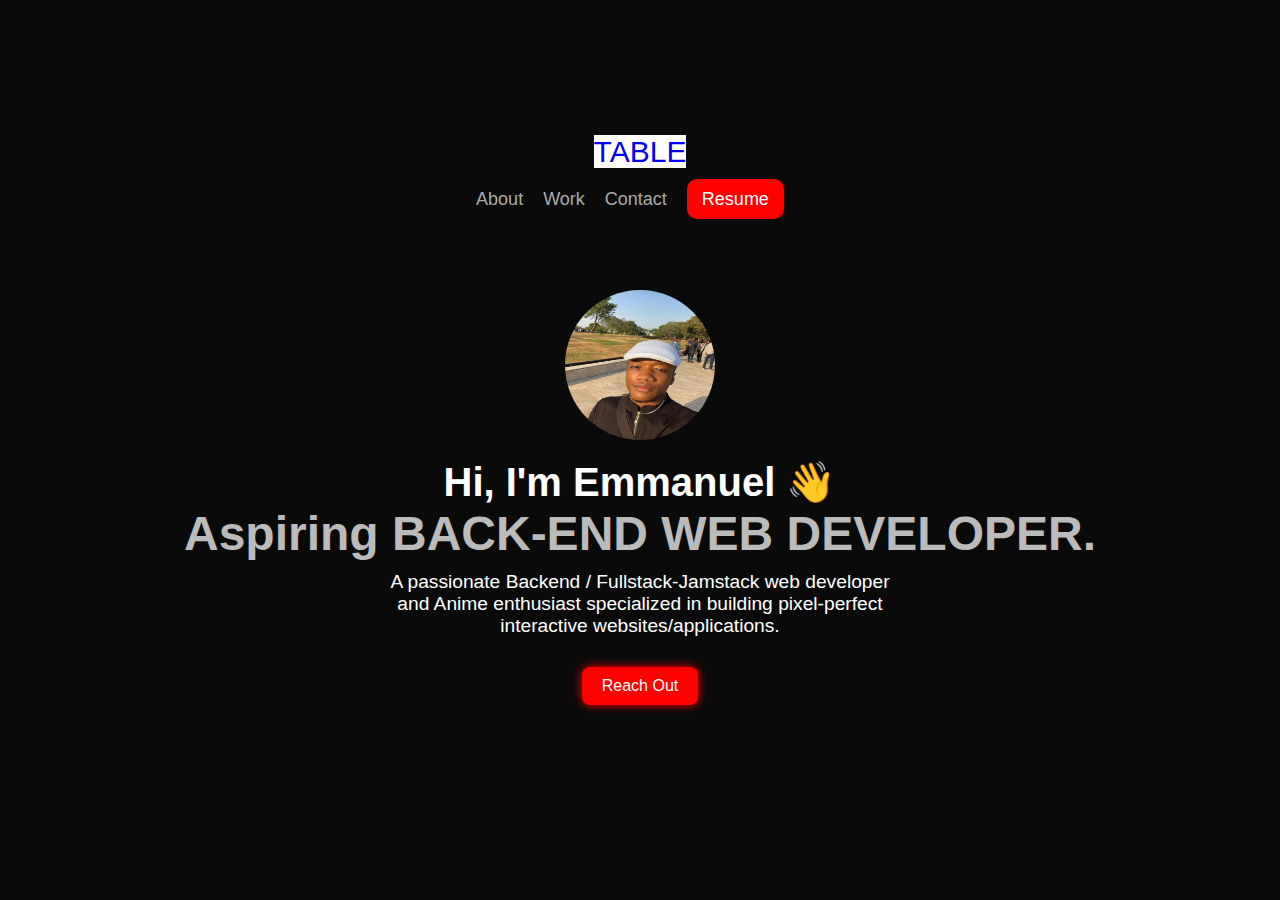
==== media.html @ 8ef04cd6 "HTML ASSIGNMENT 2" ====
<!DOCTYPE html>
<html lang="en">
<head>
    <meta charset="UTF-8">
    <meta name="viewport" content="width=device-width, initial-scale=1.0">
    <title>Back-End Web Developer</title>
    <style>
        * {
            margin: 0;
            padding: 0;
            box-sizing: border-box;
            font-family: 'Arial', sans-serif;
        }
        body {
            background-color: #0a0a0a;
            color: #fff;
            text-align: center;
            display: flex;
            flex-direction: column;
            align-items: center;
            justify-content: center;
            height: 100vh;
        }
        nav ul {
            display: flex;
            justify-content: flex-end;
            padding: 20px;
            list-style: none;
        }
        nav ul li {
            margin-right: 20px;
        }
        nav ul li a {
            text-decoration: none;
            color: #aaa;
            font-size: 18px;
        }
        .resume-btn {
            background: red;
            padding: 10px 15px;
            border-radius: 10px;
            color: #fff;
        }
        .hero {
            display: flex;
            flex-direction: column;
            align-items: center;
            justify-content: center;
            padding: 60px 20px;
        }
        .hero picture img {
            width: 150px;
            height: 150px;
            border-radius: 50%;
            margin-bottom: 15px;
        }
        .hero h1 {
            font-size: 2.5rem;
        }
        .hero h2 {
            font-size: 3rem;
            color: #bbb;
            margin-bottom: 10px;
        }
        .hero p {
            font-size: 1.2rem;
            max-width: 500px;
            margin-bottom: 15px;
        }
        .cta {
            display: inline-block;
            margin-top: 15px;
            padding: 10px 20px;
            background: red;
            border-radius: 8px;
            text-decoration: none;
            color: #fff;
            box-shadow: 0px 0px 10px red;
        }
        header #index{
    font-size: 30px;
    text-decoration: none;
    background-color: white;
justify-self: flex-start;  }

    </style>
</head>
<body>
    <header>
        <a href="./index.html" id="index">TABLE</a>
        <nav>
            <ul>
                <li><a href="#">About</a></li>
                <li><a href="#">Work</a></li>
                <li><a href="#">Contact</a></li>
                <li><a href="#" class="resume-btn">Resume</a></li>
            </ul>
        </nav>
    </header>

    <section class="hero">
        <picture>
            <source srcset="./WhatsApp Image 2024-12-14 at 19.47.57_39547ea9.jpg" media="(min-width: 1024px)">
            <source srcset="./WhatsApp Image 2024-12-14 at 19.47.57_39547ea9.jpg" media="(min-width: 768px)">
            <img src="./WhatsApp Image 2024-12-14 at 19.47.57_39547ea9.jpg" alt="Profile Picture">
        </picture>
        <h1>Hi, I'm Emmanuel 👋</h1>
        <h2>Aspiring BACK-END WEB DEVELOPER.</h2>
        <p>A passionate <span class="highlight">Backend / Fullstack-Jamstack</span> web developer and <span class="highlight">Anime</span> enthusiast specialized in building pixel-perfect interactive websites/applications.</p>
        <a href="#" class="cta">Reach Out</a>
    </section>
</body>
</html>
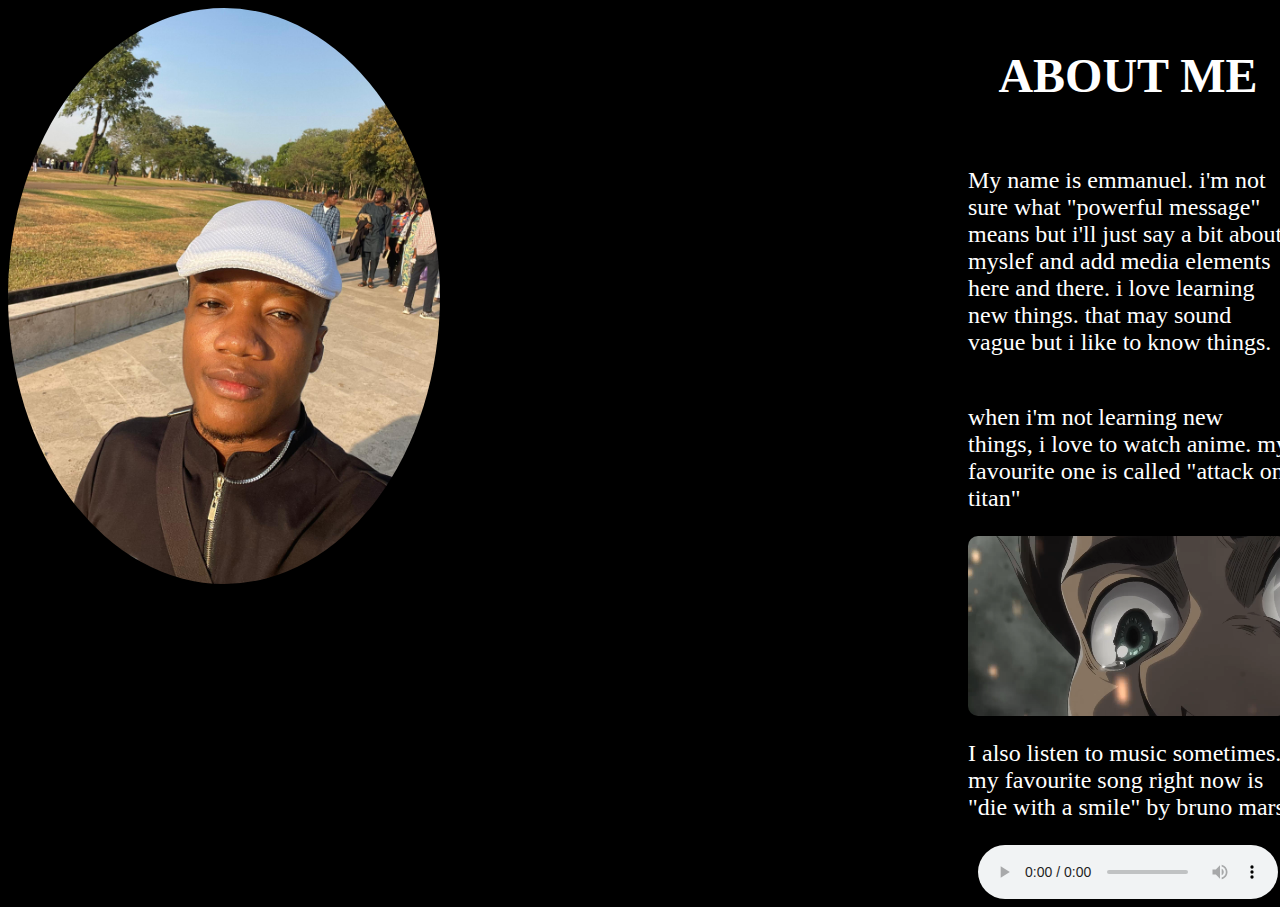
==== commit 1365da94: "minor adjustments" ====
--- a/media.html
+++ b/media.html
@@ -4,7 +4,8 @@
     <meta charset="UTF-8">
     <meta name="viewport" content="width=device-width, initial-scale=1.0">
     <title>Back-End Web Developer</title>
-    <style>
+    <link rel="stylesheet" href="./index.css">
+    <!-- <style>
         * {
             margin: 0;
             padding: 0;
@@ -83,10 +84,10 @@
     background-color: white;
 justify-self: flex-start;  }
 
-    </style>
+    </style> -->
 </head>
-<body>
-    <header>
+<body id="media-body">
+    <!-- <header>
         <a href="./index.html" id="index">TABLE</a>
         <nav>
             <ul>
@@ -96,18 +97,29 @@
                 <li><a href="#" class="resume-btn">Resume</a></li>
             </ul>
         </nav>
-    </header>
-
-    <section class="hero">
-        <picture>
-            <source srcset="./WhatsApp Image 2024-12-14 at 19.47.57_39547ea9.jpg" media="(min-width: 1024px)">
-            <source srcset="./WhatsApp Image 2024-12-14 at 19.47.57_39547ea9.jpg" media="(min-width: 768px)">
-            <img src="./WhatsApp Image 2024-12-14 at 19.47.57_39547ea9.jpg" alt="Profile Picture">
-        </picture>
-        <h1>Hi, I'm Emmanuel 👋</h1>
-        <h2>Aspiring BACK-END WEB DEVELOPER.</h2>
-        <p>A passionate <span class="highlight">Backend / Fullstack-Jamstack</span> web developer and <span class="highlight">Anime</span> enthusiast specialized in building pixel-perfect interactive websites/applications.</p>
-        <a href="#" class="cta">Reach Out</a>
-    </section>
+    </header> -->
+<div> <section id="hero">
+    <picture>
+        <source srcset="./WhatsApp Image 2024-12-14 at 19.47.57_39547ea9.jpg" media="(min-width: 1024px)">
+        <source srcset="./WhatsApp Image 2024-12-14 at 19.47.57_39547ea9.jpg" media="(min-width: 768px)">
+        <img src="./WhatsApp Image 2024-12-14 at 19.47.57_39547ea9.jpg" alt="Profile Picture">
+    </picture>
+</section>
+</div>
+<div id="hero2">
+    <h2>ABOUT ME</h2>
+    <p>My name is emmanuel. i'm not sure what "powerful message" means but i'll just say a bit about myslef and add media elements here and there.
+        i love learning new things. that may sound vague but i like to know things.
+    </p>
+    <p>
+        when i'm not learning new things, i love to watch anime. my favourite one is called "attack on titan"
+    </p>
+    <video src="./vlc-record-2025-02-20-12h49m55s-AnimePahe_Shingeki_no_Kyojin_-_31_BD_720p_BlurayDesuYo.mp4-.mp4"  autoplay loop muted> </video>
+    <p>
+        I also listen to music sometimes. my favourite song right now is "die with a smile" by bruno mars
+    </p>
+    <audio src="./Lady_Gaga_-_Die_With_A_Smile_feat_Bruno_Mars__@Pedoca.com.mp3" controls></audio>
+</div>
+   
 </body>
 </html>
--- a/index.css
+++ b/index.css
@@ -0,0 +1,111 @@
+#table-body {
+  margin: 0;
+  padding: 0;
+  display: flex;
+  flex-direction: column;
+  justify-content: center;
+  align-items: center;
+  height: 100vh;
+  background-color: black;
+  font-family: Arial, sans-serif;
+  color: white;
+}
+header a {
+  font-size: 30px;
+  text-decoration: none;
+  background-color: white;
+  justify-self: flex-start;
+}
+
+table {
+  width: 80%;
+  max-width: 800px;
+  border-collapse: collapse;
+  background-color: #1a1a1a;
+  box-shadow: 0 0 20px rgba(255, 0, 0, 0.5);
+  border-radius: 10px;
+  overflow: hidden;
+  border: 2px solid white;
+}
+
+caption {
+  font-size: 2em;
+  font-weight: bold;
+  color: red;
+  padding: 15px;
+  background-color: #1a1a1a;
+  border-bottom: 2px solid white;
+}
+
+th {
+  background-color: red;
+  color: white;
+  font-size: 1.5em;
+  padding: 15px;
+  text-align: center;
+  border: 1px solid white;
+}
+
+td {
+  padding: 15px;
+  text-align: center;
+  font-size: 1.2em;
+  border: 1px solid white;
+}
+
+tr:nth-child(even) {
+  background-color: #262626;
+}
+
+tr:hover {
+  background-color: #333;
+  transition: background-color 0.3s ease;
+}
+
+tr:last-child td {
+  border-bottom: 1px solid white;
+}
+
+#media-body {
+  background-color: black;
+  color: white;
+  width: 100%;
+  display: flex;
+  justify-content: space-between;
+  overflow-x:hidden;
+}
+#hero{
+  display: flex;
+  justify-content: center;
+  align-items: center;
+  width: 50%;
+}
+#hero picture img {
+  width:90%;
+  height: 10%;
+  border-radius: 50%;
+  margin-bottom: 15px;
+}
+#hero2{
+  width: 50%;
+  display: flex;
+  flex-direction: column;
+  align-items: center; 
+  justify-content: center;
+}
+#hero2 h2{
+  text-align: center;
+  font-size: 3rem;
+}
+#hero2 p{
+  font-size: 1.5rem;
+}
+
+#hero2 video {
+  width: 100%; 
+  height: auto; 
+  max-width: 400px; 
+  border-radius: 10px;
+  margin-left:auto;
+  margin-right: auto;
+}
